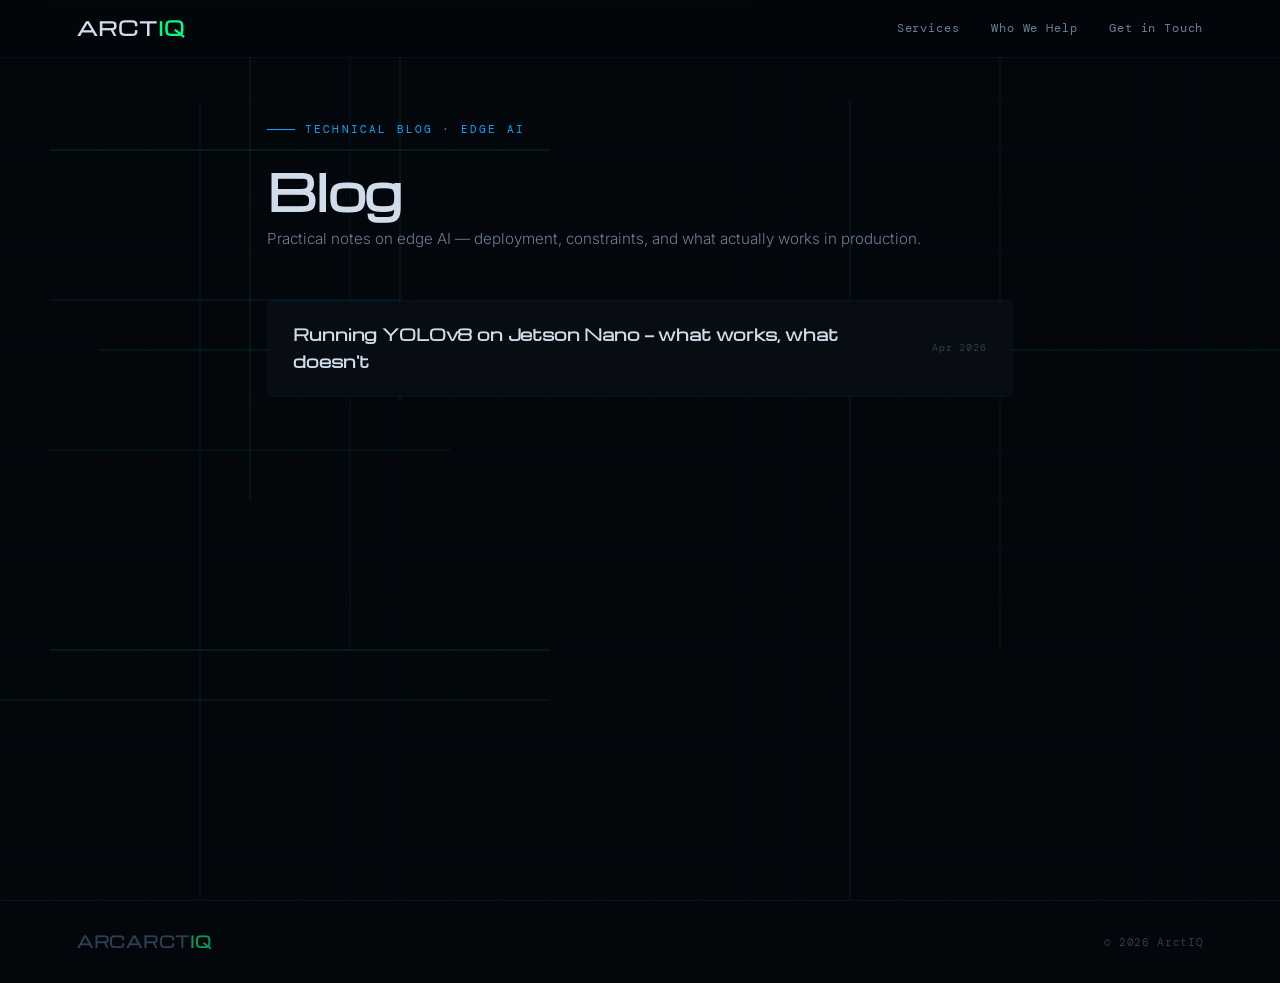
==== blog.html @ a78ae53e "Add files via upload" ====
<!DOCTYPE html>
<html lang="en">
<head>
<meta charset="UTF-8">
<meta name="viewport" content="width=device-width, initial-scale=1.0">

<title>ArctIQ — Blog</title>

<link rel="preconnect" href="https://fonts.googleapis.com">
<link href="https://fonts.googleapis.com/css2?family=Michroma&family=Inter:wght@400;500;600&family=DM+Mono:wght@300;400;500&display=swap" rel="stylesheet">
<link rel="stylesheet" href="style.css">
</head>

<body>

<canvas id="circuit"></canvas>

<nav>
  <a class="logo" href="index.html">ARCT<em>IQ</em></a>
  <div class="nav-right">
    <a href="index.html#services">Services</a>
    <a href="index.html#who">Who We Help</a>
    <a href="index.html#contact">Get in Touch</a>
  </div>
</nav>

<div class="blog-page">
  <div class="eyebrow">Technical Blog · Edge AI</div>
  <h1>Blog</h1>

  <p class="blog-intro">
    Practical notes on edge AI — deployment, constraints, and what actually works in production.
  </p>

  <ul class="blog-list">
    <li>
      <a href="#">
        <span class="blog-title">Running YOLOv8 on Jetson Nano — what works, what doesn't</span>
        <span class="blog-meta">Apr 2026</span>
      </a>
    </li>
  </ul>
</div>

<footer>
  <div class="footer-logo">ARCARCT<em>IQ</em></div>
  <div class="footer-copy">© 2026 ArctIQ</div>
</footer>
<script>
document.querySelectorAll('a[href^="#"]').forEach(anchor => {
  anchor.addEventListener("click", function(e) {
    const targetId = this.getAttribute("href");

    if (targetId === "#" || targetId.length < 2) return;

    const target = document.querySelector(targetId);
    if (!target) return;

    e.preventDefault();

    const navHeight = document.querySelector("nav").offsetHeight;

    const targetPosition =
      target.getBoundingClientRect().top + window.scrollY - navHeight - 10;

    window.scrollTo({
      top: targetPosition,
      behavior: "smooth"
    });
  });
});
</script>
<script src="script.js"></script>
</body>
</html>
---- style.css ----
*, *::before, *::after { box-sizing: border-box; margin: 0; padding: 0; }

:root {
  --bg:      #03060a;
  --bg2:     #080d14;
  --surface: #0c1420;
  --surface2:#101b2a;
  --border:  rgba(0,180,255,0.08);
  --border2: rgba(0,180,255,0.16);
  --green:   #00ff88;
  --green2:  #00cc6a;
  --blue:    #00aaff;
  --blue2:   #0077cc;
  --text:    #d0dcea;
  --text2:   #6a7f96;
  --text3:   #2d3f52;
  --mono: 'DM Mono', monospace;
  --sans: 'Inter', sans-serif;
  --display: 'Michroma', sans-serif;
}
}

html { scroll-behavior: smooth; }

body {
  background: var(--bg);
  color: var(--text);
  font-family: var(--sans);
  font-size: 16px;
  line-height: 1.7;
  overflow-x: hidden;
}

#circuit {
  position: fixed;
  inset: 0;
  z-index: 0;
  pointer-events: none;
  filter: brightness(1.2);
}

body::before {
  background: radial-gradient(
    ellipse at 30% 40%,
    rgba(0,20,40,0.35) 0%,
    rgba(3,6,10,0.7) 70%
  );
}

/* Everything above overlay */
nav, .page, .band, .contact-wrap, footer, .blog-page { position: relative; z-index: 2; }

/* ── NAV ── */
nav {
  position: fixed;
  top: 0; left: 0; right: 0;
  z-index: 100;
  display: flex;
  align-items: center;
  justify-content: space-between;
  padding: 0 6%;
  height: 58px;
  background: rgba(3,6,10,0.88);
  backdrop-filter: blur(20px);
  -webkit-backdrop-filter: blur(20px);
  border-bottom: 1px solid var(--border);
}

.logo {
  font-family: var(--display);
  font-weight: 800;
  font-size: 1.2rem;
  letter-spacing: 0.05em;
  color: var(--text);
  text-decoration: none;
}
.logo em { color: var(--green); font-style: normal; }

.nav-right {
  display: flex;
  align-items: center;
  gap: 2rem;
}

.nav-right a {
  font-family: var(--mono);
  font-size: 0.73rem;
  letter-spacing: 0.07em;
  color: var(--text2);
  text-decoration: none;
  transition: color 0.2s;
}
.nav-right a:hover { color: var(--green); }

.nav-cta {
  padding: 6px 16px;
  border: 1px solid var(--green);
  color: var(--green) !important;
  border-radius: 3px;
  transition: all 0.2s !important;
}
.nav-cta:hover { background: var(--green); color: #000 !important; }

/* ── PAGE WRAPPER ── */
.page {
  max-width: 1200px;
  margin: 0 auto;
  padding: 0 6%;
}

/* ── HERO ── */
.hero {
  min-height: 100vh;
  display: flex;
  flex-direction: column;
  justify-content: center;
  padding-top: 100px;
  padding-bottom: 80px;
}

.eyebrow {
  font-family: var(--mono);
  font-size: 0.68rem;
  letter-spacing: 0.2em;
  text-transform: uppercase;
  color: var(--blue);
  margin-bottom: 1.8rem;
  display: flex;
  align-items: center;
  gap: 10px;
}
.eyebrow::before {
  content: '';
  width: 28px; height: 1px;
  background: var(--blue);
  display: block; flex-shrink: 0;
}

h1 {
  font-family: var(--display);
  font-size: clamp(2.8rem, 6.5vw, 5.6rem);
  font-weight: 800;
  line-height: 1.02;
  letter-spacing: -0.03em;
  margin-bottom: 2rem;
}

.line-dim    { color: var(--text3); }
.line-green  { color: var(--green); }
.line-blue   { color: var(--blue); }

.hero-body {
  font-size: 1.02rem;
  color: var(--text2);
  max-width: 500px;
  line-height: 1.85;
  font-weight: 300;
  margin-bottom: 2.8rem;
}
.hero-body strong { color: var(--text); font-weight: 400; }

.btn-row {
  display: flex;
  gap: 1rem;
  flex-wrap: wrap;
  align-items: center;
  margin-bottom: 3.5rem;
}

.btn-fill {
  font-family: var(--mono);
  font-size: 0.76rem;
  letter-spacing: 0.06em;
  padding: 12px 26px;
  background: var(--green);
  color: #000;
  border: none;
  border-radius: 3px;
  text-decoration: none;
  font-weight: 500;
  transition: all 0.2s;
  cursor: pointer;
  display: inline-block;
}
.btn-fill:hover { background: var(--green2); transform: translateY(-1px); }

.btn-ghost {
  font-family: var(--mono);
  font-size: 0.76rem;
  letter-spacing: 0.06em;
  padding: 12px 26px;
  background: transparent;
  color: var(--text2);
  border: 1px solid var(--border2);
  border-radius: 3px;
  text-decoration: none;
  transition: all 0.2s;
  display: inline-block;
}
.btn-ghost:hover { color: var(--blue); border-color: var(--blue); }

/* Tags */
.hero-tags { display: flex; gap: 0.5rem; flex-wrap: wrap; }

.tag {
  font-family: var(--mono);
  font-size: 0.66rem;
  letter-spacing: 0.08em;
  color: var(--text3);
  border: 1px solid rgba(0,180,255,0.1);
  border-radius: 2px;
  padding: 4px 10px;
}

/* ── BAND ── */
.band {
  background: rgba(8,13,20,0.9);
  border-top: 1px solid var(--border);
  border-bottom: 1px solid var(--border);
  padding: 60px 6%;
  backdrop-filter: blur(8px);
}

.band-inner {
  max-width: 900px;
  margin: 0 auto;
  display: grid;
  grid-template-columns: repeat(3, 1fr);
}

.band-item {
  padding: 0 2.2rem 0 0;
  border-right: 1px solid var(--border);
  margin-right: 2.2rem;
}
.band-item:last-child { border-right: none; margin-right: 0; padding-right: 0; }

.band-num {
  font-family: var(--display);
  font-size: 2.5rem;
  font-weight: 800;
  line-height: 1;
  margin-bottom: 0.5rem;
  letter-spacing: -0.03em;
}
.band-num.g { color: var(--green); }
.band-num.b { color: var(--blue); }

.band-label {
  font-size: 0.86rem;
  color: var(--text2);
  font-weight: 300;
  line-height: 1.6;
}

/* ── SECTIONS ── */
.section {
  padding: 96px 0;
}

.section-tag {
  font-family: var(--mono);
  font-size: 0.68rem;
  letter-spacing: 0.18em;
  text-transform: uppercase;
  color: var(--blue);
  margin-bottom: 1rem;
  display: flex;
  align-items: center;
  gap: 10px;
}
.section-tag::before {
  content: '';
  width: 20px; height: 1px;
  background: var(--blue);
  display: block;
}

h2 {
  font-family: var(--display);
  font-size: clamp(1.7rem, 3.2vw, 2.7rem);
  font-weight: 700;
  letter-spacing: -0.025em;
  line-height: 1.1;
  margin-bottom: 0.9rem;
}

.section-sub {
  font-size: 0.97rem;
  color: var(--text2);
  font-weight: 300;
  max-width: 460px;
  line-height: 1.8;
  margin-bottom: 3rem;
}

/* ── CARD GRID ── */
.card-grid {
  display: grid;
  grid-template-columns: 1fr 1fr;
  gap: 1px;
  background: var(--border);
  border: 1px solid var(--border);
  border-radius: 6px;
  overflow: hidden;
}

.card {
  background: var(--bg2);
  padding: 1.7rem;
  transition: background 0.2s;
  position: relative;
  overflow: hidden;
}
.card::after {
  content: '';
  position: absolute;
  inset: 0;
  border-left: 2px solid var(--green);
  opacity: 0;
  transition: opacity 0.2s;
  pointer-events: none;
}
.card:hover { background: var(--surface); }
.card:hover::after { opacity: 1; }

.card-icon {
  font-family: var(--mono);
  font-size: 0.63rem;
  letter-spacing: 0.12em;
  color: var(--green);
  text-transform: uppercase;
  margin-bottom: 0.9rem;
  opacity: 0.75;
}

.card h3 {
  font-family: var(--display);
  font-size: 1.02rem;
  font-weight: 700;
  letter-spacing: -0.01em;
  margin-bottom: 0.55rem;
  color: var(--text);
}

.card p {
  font-size: 0.88rem;
  color: var(--text2);
  line-height: 1.75;
  font-weight: 300;
}

/* ── WHO GRID ── */
.who-grid {
  display: grid;
  grid-template-columns: 1fr 1fr;
  gap: 1rem;
}

.who-card {
  background: var(--surface);
  border: 1px solid var(--border);
  border-radius: 5px;
  padding: 1.5rem;
  position: relative;
  overflow: hidden;
  transition: border-color 0.25s;
}
.who-card:hover { border-color: rgba(0,180,255,0.25); }

.who-card::before {
  content: '';
  position: absolute;
  top: 0; left: 0;
  width: 2px; height: 100%;
  background: linear-gradient(to bottom, var(--blue), var(--green));
  opacity: 0;
  transition: opacity 0.25s;
}
.who-card:hover::before { opacity: 1; }

.who-label {
  font-family: var(--mono);
  font-size: 0.65rem;
  letter-spacing: 0.14em;
  text-transform: uppercase;
  color: var(--blue);
  margin-bottom: 0.5rem;
}

.who-card h3 {
  font-family: var(--display);
  font-size: 0.98rem;
  font-weight: 700;
  margin-bottom: 0.45rem;
  color: var(--text);
}

.who-card p {
  font-size: 0.86rem;
  color: var(--text2);
  line-height: 1.7;
  font-weight: 300;
}

/* ── PROCESS ── */
.process-list {
  border: 1px solid var(--border);
  border-radius: 6px;
  overflow: hidden;
}

.process-item {
  display: grid;
  grid-template-columns: 52px 1fr;
  border-bottom: 1px solid var(--border);
  background: var(--bg2);
  transition: background 0.2s;
}
.process-item:last-child { border-bottom: none; }
.process-item:hover { background: var(--surface); }

.process-num {
  display: flex;
  align-items: flex-start;
  justify-content: center;
  padding: 1.5rem 0;
  font-family: var(--mono);
  font-size: 0.68rem;
  color: var(--text3);
  border-right: 1px solid var(--border);
  letter-spacing: 0.05em;
}

.process-body { padding: 1.5rem 1.7rem; }

.process-body h3 {
  font-family: var(--display);
  font-size: 0.98rem;
  font-weight: 700;
  margin-bottom: 0.35rem;
  color: var(--text);
}

.process-body p {
  font-size: 0.86rem;
  color: var(--text2);
  font-weight: 300;
  line-height: 1.7;
}

/* ── CONTACT BAND ── */
.contact-wrap {
  background: rgba(8,13,20,0.92);
  border-top: 1px solid var(--border);
  border-bottom: 1px solid var(--border);
  padding: 96px 6%;
  backdrop-filter: blur(10px);
}

.contact-inner {
  max-width: 900px;
  margin: 0 auto;
  display: grid;
  grid-template-columns: 1fr 1fr;
  gap: 5rem;
  align-items: start;
}

.contact-left p {
  font-size: 0.93rem;
  color: var(--text2);
  font-weight: 300;
  line-height: 1.8;
  margin-bottom: 2rem;
  margin-top: 0.8rem;
}

.contact-detail { display: flex; flex-direction: column; gap: 0.75rem; }

.contact-row {
  display: flex;
  align-items: center;
  gap: 0.8rem;
  font-size: 0.86rem;
}

.contact-row-label {
  font-family: var(--mono);
  font-size: 0.63rem;
  letter-spacing: 0.1em;
  text-transform: uppercase;
  color: var(--text3);
  min-width: 60px;
}

.contact-row-val { color: var(--text2); }
.contact-row-val a { color: var(--green); text-decoration: none; }
.contact-row-val a:hover { text-decoration: underline; }

/* Form */
.form { display: flex; flex-direction: column; gap: 0.9rem; }
.form-field { display: flex; flex-direction: column; gap: 5px; }

.form-field label {
  font-family: var(--mono);
  font-size: 0.65rem;
  letter-spacing: 0.1em;
  text-transform: uppercase;
  color: var(--text3);
}

.form-field input,
.form-field textarea,
.form-field select {
  background: rgba(3,6,10,0.8);
  border: 1px solid var(--border2);
  border-radius: 3px;
  padding: 9px 13px;
  color: var(--text);
  font-family: var(--sans);
  font-size: 0.88rem;
  font-weight: 300;
  outline: none;
  transition: border-color 0.2s;
}

.form-field input:focus,
.form-field textarea:focus,
.form-field select:focus { border-color: var(--green); }

.form-field textarea { resize: vertical; min-height: 100px; }
.form-field select { cursor: pointer; }
.form-field select option { background: var(--surface2); }

/* ── FOOTER ── */
footer {
  padding: 28px 6%;
  display: flex;
  align-items: center;
  justify-content: space-between;
  border-top: 1px solid var(--border);
}

.footer-logo {
  font-family: var(--display);
  font-weight: 800;
  font-size: 0.95rem;
  letter-spacing: 0.05em;
  color: var(--text3);
}
.footer-logo em { color: var(--green); font-style: normal; opacity: 0.6; }

.footer-copy {
  font-family: var(--mono);
  font-size: 0.68rem;
  color: var(--text3);
  letter-spacing: 0.06em;
}

/* ── BLOG PAGE ── */
.blog-page {
  max-width: 900px;
  margin: 0 auto;
  padding: 0 6%;
  padding-top: 120px;
  padding-bottom: 80px;
  min-height: 100vh;
}

.blog-page h1 {
  font-family: var(--display);
  font-size: clamp(2rem, 4vw, 3rem);
  font-weight: 800;
  letter-spacing: -0.03em;
  margin-bottom: 0.6rem;
}

.blog-intro {
  font-size: 0.95rem;
  color: var(--text2);
  font-weight: 300;
  margin-bottom: 3rem;
}

.blog-list { list-style: none; border: 1px solid var(--border); border-radius: 6px; overflow: hidden; }

.blog-list li {
  border-bottom: 1px solid var(--border);
  background: var(--bg2);
  transition: background 0.2s;
}
.blog-list li:last-child { border-bottom: none; }
.blog-list li:hover { background: var(--surface); }

.blog-list a {
  display: flex;
  align-items: center;
  justify-content: space-between;
  padding: 1.3rem 1.6rem;
  text-decoration: none;
  color: var(--text);
}

.blog-list a:hover .blog-title { color: var(--green); }

.blog-title {
  font-family: var(--display);
  font-size: 0.98rem;
  font-weight: 600;
  letter-spacing: -0.01em;
  transition: color 0.2s;
}

.blog-meta {
  font-family: var(--mono);
  font-size: 0.65rem;
  color: var(--text3);
  letter-spacing: 0.08em;
  white-space: nowrap;
  margin-left: 1rem;
}

.blog-arrow {
  font-size: 0.8rem;
  color: var(--text3);
  transition: color 0.2s, transform 0.2s;
  margin-left: 1rem;
}
.blog-list li:hover .blog-arrow { color: var(--green); transform: translateX(3px); }

/* ── ANIMATIONS ── */
@keyframes fadeUp {
  from { opacity: 0; transform: translateY(20px); }
  to   { opacity: 1; transform: translateY(0); }
}

.hero > * {
  opacity: 0;
  animation: fadeUp 0.65s ease forwards;
}
.hero > *:nth-child(1) { animation-delay: 0.12s; }
.hero > *:nth-child(2) { animation-delay: 0.24s; }
.hero > *:nth-child(3) { animation-delay: 0.36s; }
.hero > *:nth-child(4) { animation-delay: 0.48s; }
.hero > *:nth-child(5) { animation-delay: 0.58s; }

/* ── RESPONSIVE ── */
@media (max-width: 700px) {
  .band-inner { grid-template-columns: 1fr; gap: 2rem; }
  .band-item { border-right: none; border-bottom: 1px solid var(--border); padding: 0 0 1.5rem; margin: 0; }
  .band-item:last-child { border-bottom: none; padding: 0; }
  .card-grid, .who-grid { grid-template-columns: 1fr; }
  .contact-inner { grid-template-columns: 1fr; gap: 2.5rem; }
  .nav-right .nav-cta { display: none; }
  footer { flex-direction: column; gap: 0.5rem; text-align: center; }
}
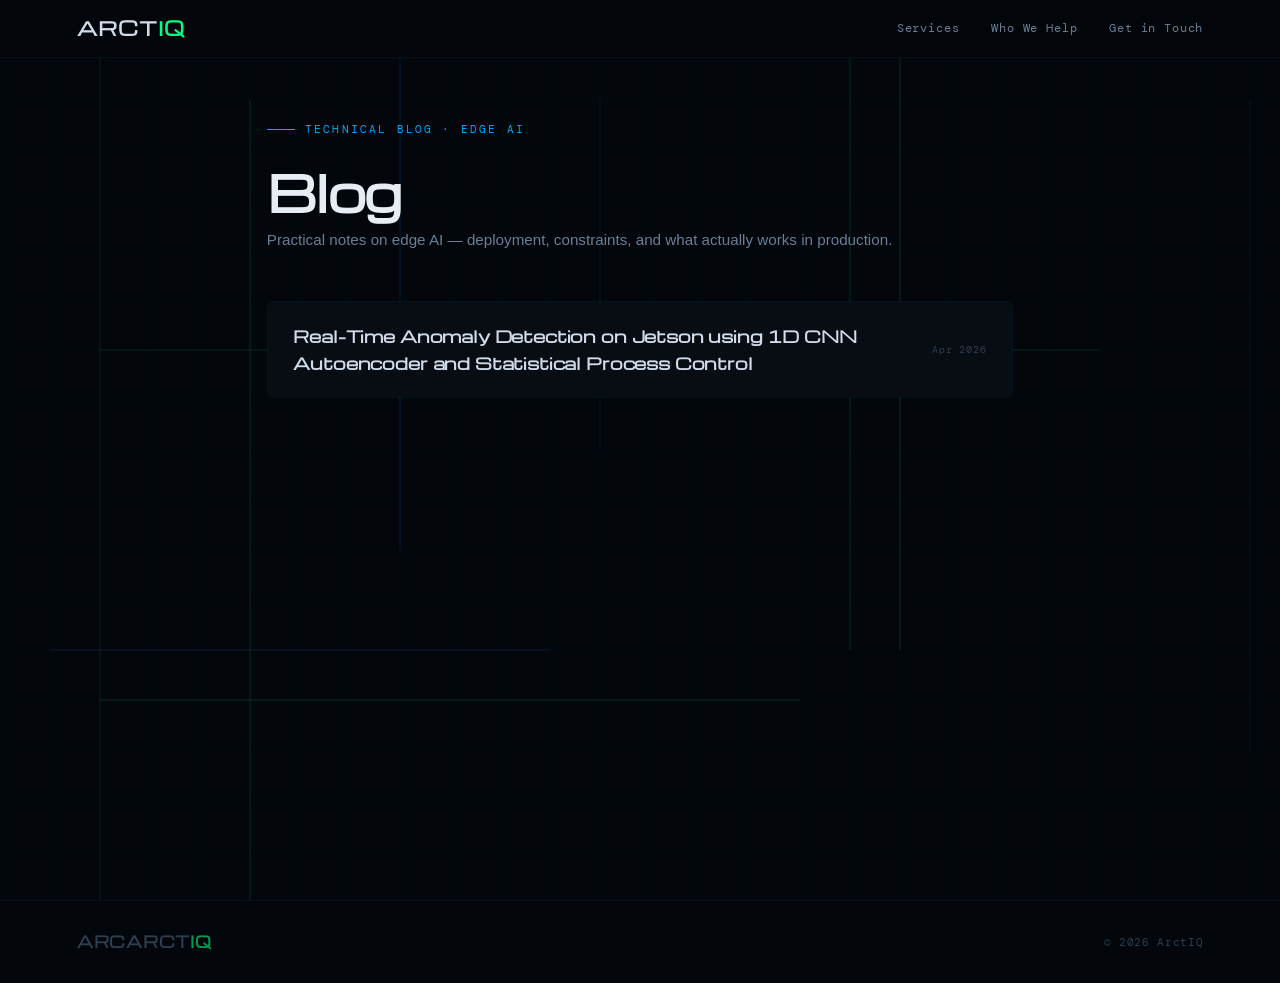
==== commit ed56670b: "added first blog post" ====
--- a/blog.html
+++ b/blog.html
@@ -34,8 +34,10 @@
 
   <ul class="blog-list">
     <li>
-      <a href="#">
-        <span class="blog-title">Running YOLOv8 on Jetson Nano — what works, what doesn't</span>
+      <a href="post-1.html">
+        <span class="blog-title">
+          Real-Time Anomaly Detection on Jetson using 1D CNN Autoencoder and Statistical Process Control
+        </span>
         <span class="blog-meta">Apr 2026</span>
       </a>
     </li>
--- a/style.css
+++ b/style.css
@@ -18,7 +18,6 @@
   --sans: 'Inter', sans-serif;
   --display: 'Michroma', sans-serif;
 }
-}
 
 html { scroll-behavior: smooth; }
 
@@ -30,6 +29,32 @@
   line-height: 1.7;
   overflow-x: hidden;
 }
+body {
+  font-family: 'DM Sans', sans-serif;
+  line-height: 1.7;
+  color: rgba(255,255,255,0.8);
+}
+h1, h2, h3 {
+  font-family: 'Michroma', sans-serif;
+  letter-spacing: 0.02em;
+  color: #e6edf3;
+}
+.blog-page h1 {
+  font-size: clamp(42px, 6vw, 72px);
+  line-height: 1.05;
+  max-width: 800px;
+  margin-bottom: 1.5rem;
+}
+.blog-page {
+  max-width: 780px;
+  margin: 0 auto;
+  padding: 120px 20px;
+}
+.blog-page h2 {
+  margin-top: 3.5rem;
+  margin-bottom: 1rem;
+  font-size: 28px;
+}
 
 #circuit {
   position: fixed;
@@ -45,6 +70,22 @@
     rgba(0,20,40,0.35) 0%,
     rgba(3,6,10,0.7) 70%
   );
+}
+pre {
+  background: rgba(255,255,255,0.04);
+  border: 1px solid rgba(255,255,255,0.08);
+  padding: 14px 16px;
+  border-radius: 8px;
+  font-family: 'DM Sans', monospace;
+  font-size: 14px;
+  overflow-x: auto;
+}
+.blog-page img {
+  width: 100%;
+  max-width: 700px;
+  display: block;
+  margin: 24px 0;
+  border-radius: 10px;
 }
 
 /* Everything above overlay */
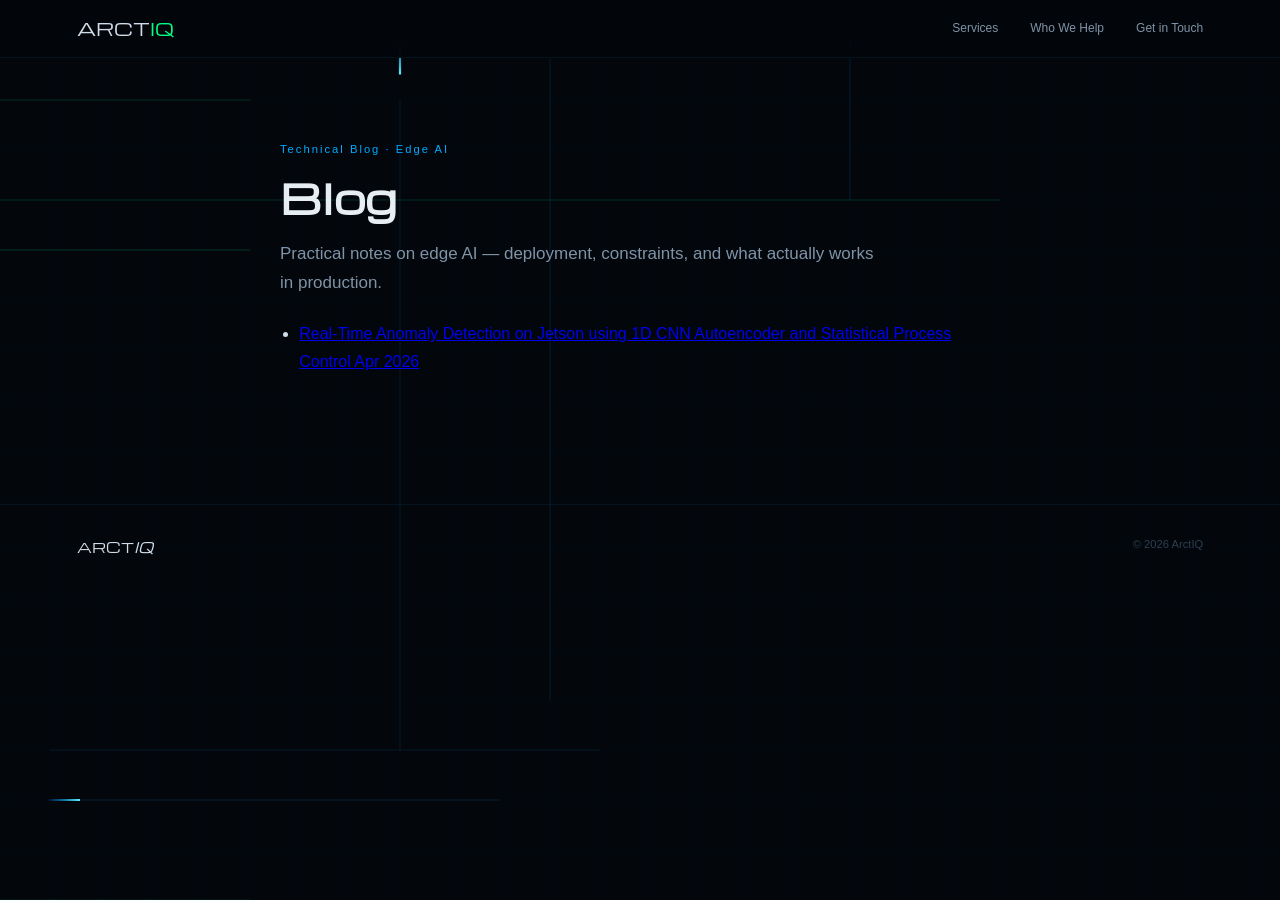
==== commit 0ec1ad7e: "updated blogpost" ====
--- a/blog.html
+++ b/blog.html
@@ -45,7 +45,7 @@
 </div>
 
 <footer>
-  <div class="footer-logo">ARCARCT<em>IQ</em></div>
+  <div class="footer-logo">ARCT<em>IQ</em></div>
   <div class="footer-copy">© 2026 ArctIQ</div>
 </footer>
 <script>
--- a/style.css
+++ b/style.css
@@ -1,698 +1,209 @@
-*, *::before, *::after { box-sizing: border-box; margin: 0; padding: 0; }
-
+/* ───────── RESET ───────── */
+*, *::before, *::after {
+box-sizing: border-box;
+margin: 0;
+padding: 0;
+}
+
+/* ───────── VARIABLES ───────── */
 :root {
-  --bg:      #03060a;
-  --bg2:     #080d14;
-  --surface: #0c1420;
-  --surface2:#101b2a;
-  --border:  rgba(0,180,255,0.08);
-  --border2: rgba(0,180,255,0.16);
-  --green:   #00ff88;
-  --green2:  #00cc6a;
-  --blue:    #00aaff;
-  --blue2:   #0077cc;
-  --text:    #d0dcea;
-  --text2:   #6a7f96;
-  --text3:   #2d3f52;
-  --mono: 'DM Mono', monospace;
-  --sans: 'Inter', sans-serif;
-  --display: 'Michroma', sans-serif;
-}
-
+--bg:      #03060a;
+--bg2:     #080d14;
+--surface: #0c1420;
+--border:  rgba(0,180,255,0.08);
+
+--green:   #00ff88;
+--blue:    #00aaff;
+
+--text:    #d0dcea;
+--text2:   #7f93a8;
+--text3:   #2d3f52;
+
+--display: 'Michroma', sans-serif;
+--sans: 'DM Sans', sans-serif;
+--mono: monospace;
+}
+
+/* ───────── BASE ───────── */
 html { scroll-behavior: smooth; }
 
 body {
-  background: var(--bg);
-  color: var(--text);
-  font-family: var(--sans);
-  font-size: 16px;
-  line-height: 1.7;
-  overflow-x: hidden;
-}
-body {
-  font-family: 'DM Sans', sans-serif;
-  line-height: 1.7;
-  color: rgba(255,255,255,0.8);
-}
+background: var(--bg);
+color: var(--text);
+font-family: var(--sans);
+font-size: 16px;
+line-height: 1.7;
+}
+
+/* ───────── TYPOGRAPHY ───────── */
 h1, h2, h3 {
-  font-family: 'Michroma', sans-serif;
-  letter-spacing: 0.02em;
-  color: #e6edf3;
-}
+font-family: var(--display);
+letter-spacing: 0.02em;
+color: #e6edf3;
+}
+
+p {
+color: rgba(255,255,255,0.8);
+}
+
+/* ───────── CANVAS ───────── */
+#circuit {
+position: fixed;
+inset: 0;
+z-index: 0;
+pointer-events: none;
+filter: brightness(1.2);
+}
+
+/* ───────── LAYOUT FIX (IMPORTANT) ───────── */
+nav, .blog-page, footer {
+position: relative;
+z-index: 2;
+}
+
+/* ───────── NAV ───────── */
+nav {
+position: fixed;
+top: 0; left: 0; right: 0;
+height: 58px;
+padding: 0 6%;
+display: flex;
+align-items: center;
+justify-content: space-between;
+
+background: rgba(3,6,10,0.9);
+backdrop-filter: blur(16px);
+border-bottom: 1px solid var(--border);
+}
+
+.logo {
+font-family: var(--display);
+font-size: 1.1rem;
+color: var(--text);
+text-decoration: none;
+}
+
+.logo em { color: var(--green); font-style: normal; }
+
+.nav-right {
+display: flex;
+gap: 2rem;
+}
+
+.nav-right a {
+font-size: 0.75rem;
+color: var(--text2);
+text-decoration: none;
+}
+
+.nav-right a:hover { color: var(--green); }
+
+/* ───────── BLOG PAGE ───────── */
+.blog-page {
+max-width: 760px;
+margin: 0 auto;
+padding: 140px 20px 100px;
+}
+
+/* ───────── HERO TITLE ───────── */
 .blog-page h1 {
-  font-size: clamp(42px, 6vw, 72px);
-  line-height: 1.05;
-  max-width: 800px;
-  margin-bottom: 1.5rem;
-}
+  font-size: clamp(28px, 3.5vw, 40px);
+  line-height: 1.15;
+  margin-bottom: 1.2rem;
+  max-width: 720px;
+}
+
+/* ───────── INTRO ───────── */
+.blog-intro {
+font-size: 17px;
+max-width: 600px;
+margin-bottom: 3rem;
+color: var(--text2);
+}
+
+/* ───────── SECTION SPACING ───────── */
+.blog-page h2 {
+font-size: 28px;
+margin-top: 4rem;
+margin-bottom: 1.2rem;
+
+border-top: 1px solid rgba(255,255,255,0.06);
+padding-top: 2.5rem;
+}
+
+.blog-page p {
+margin-bottom: 1.4rem;
+}
+
+/* ───────── LISTS ───────── */
+.blog-page ul {
+margin: 1.2rem 0 1.8rem;
+padding-left: 1.2rem;
+}
+
+.blog-page li {
+margin-bottom: 0.5rem;
+}
+
+/* ───────── CODE BLOCK ───────── */
+pre {
+margin: 1.6rem 0 2rem;
+padding: 14px 16px;
+
+background: rgba(255,255,255,0.04);
+border: 1px solid rgba(255,255,255,0.08);
+border-radius: 8px;
+
+font-size: 14px;
+overflow-x: auto;
+}
+
+/* ───────── IMAGE ───────── */
+.blog-page img {
+width: 100%;
+max-width: 680px;
+display: block;
+margin: 2rem auto;
+border-radius: 10px;
+}
+
+/* ───────── EYEBROW ───────── */
+.eyebrow {
+font-size: 0.7rem;
+letter-spacing: 0.18em;
+color: var(--blue);
+margin-bottom: 1rem;
+}
+
+/* ───────── FOOTER ───────── */
+footer {
+padding: 30px 6%;
+border-top: 1px solid var(--border);
+display: flex;
+justify-content: space-between;
+}
+
+.footer-logo {
+font-family: var(--display);
+font-size: 0.9rem;
+}
+
+.footer-copy {
+font-size: 0.7rem;
+color: var(--text3);
+}
+
+/* ───────── RESPONSIVE ───────── */
+@media (max-width: 700px) {
 .blog-page {
-  max-width: 780px;
-  margin: 0 auto;
-  padding: 120px 20px;
-}
+padding: 120px 16px 80px;
+}
+
+.blog-page h1 {
+font-size: 36px;
+}
+
 .blog-page h2 {
-  margin-top: 3.5rem;
-  margin-bottom: 1rem;
-  font-size: 28px;
-}
-
-#circuit {
-  position: fixed;
-  inset: 0;
-  z-index: 0;
-  pointer-events: none;
-  filter: brightness(1.2);
-}
-
-body::before {
-  background: radial-gradient(
-    ellipse at 30% 40%,
-    rgba(0,20,40,0.35) 0%,
-    rgba(3,6,10,0.7) 70%
-  );
-}
-pre {
-  background: rgba(255,255,255,0.04);
-  border: 1px solid rgba(255,255,255,0.08);
-  padding: 14px 16px;
-  border-radius: 8px;
-  font-family: 'DM Sans', monospace;
-  font-size: 14px;
-  overflow-x: auto;
-}
-.blog-page img {
-  width: 100%;
-  max-width: 700px;
-  display: block;
-  margin: 24px 0;
-  border-radius: 10px;
-}
-
-/* Everything above overlay */
-nav, .page, .band, .contact-wrap, footer, .blog-page { position: relative; z-index: 2; }
-
-/* ── NAV ── */
-nav {
-  position: fixed;
-  top: 0; left: 0; right: 0;
-  z-index: 100;
-  display: flex;
-  align-items: center;
-  justify-content: space-between;
-  padding: 0 6%;
-  height: 58px;
-  background: rgba(3,6,10,0.88);
-  backdrop-filter: blur(20px);
-  -webkit-backdrop-filter: blur(20px);
-  border-bottom: 1px solid var(--border);
-}
-
-.logo {
-  font-family: var(--display);
-  font-weight: 800;
-  font-size: 1.2rem;
-  letter-spacing: 0.05em;
-  color: var(--text);
-  text-decoration: none;
-}
-.logo em { color: var(--green); font-style: normal; }
-
-.nav-right {
-  display: flex;
-  align-items: center;
-  gap: 2rem;
-}
-
-.nav-right a {
-  font-family: var(--mono);
-  font-size: 0.73rem;
-  letter-spacing: 0.07em;
-  color: var(--text2);
-  text-decoration: none;
-  transition: color 0.2s;
-}
-.nav-right a:hover { color: var(--green); }
-
-.nav-cta {
-  padding: 6px 16px;
-  border: 1px solid var(--green);
-  color: var(--green) !important;
-  border-radius: 3px;
-  transition: all 0.2s !important;
-}
-.nav-cta:hover { background: var(--green); color: #000 !important; }
-
-/* ── PAGE WRAPPER ── */
-.page {
-  max-width: 1200px;
-  margin: 0 auto;
-  padding: 0 6%;
-}
-
-/* ── HERO ── */
-.hero {
-  min-height: 100vh;
-  display: flex;
-  flex-direction: column;
-  justify-content: center;
-  padding-top: 100px;
-  padding-bottom: 80px;
-}
-
-.eyebrow {
-  font-family: var(--mono);
-  font-size: 0.68rem;
-  letter-spacing: 0.2em;
-  text-transform: uppercase;
-  color: var(--blue);
-  margin-bottom: 1.8rem;
-  display: flex;
-  align-items: center;
-  gap: 10px;
-}
-.eyebrow::before {
-  content: '';
-  width: 28px; height: 1px;
-  background: var(--blue);
-  display: block; flex-shrink: 0;
-}
-
-h1 {
-  font-family: var(--display);
-  font-size: clamp(2.8rem, 6.5vw, 5.6rem);
-  font-weight: 800;
-  line-height: 1.02;
-  letter-spacing: -0.03em;
-  margin-bottom: 2rem;
-}
-
-.line-dim    { color: var(--text3); }
-.line-green  { color: var(--green); }
-.line-blue   { color: var(--blue); }
-
-.hero-body {
-  font-size: 1.02rem;
-  color: var(--text2);
-  max-width: 500px;
-  line-height: 1.85;
-  font-weight: 300;
-  margin-bottom: 2.8rem;
-}
-.hero-body strong { color: var(--text); font-weight: 400; }
-
-.btn-row {
-  display: flex;
-  gap: 1rem;
-  flex-wrap: wrap;
-  align-items: center;
-  margin-bottom: 3.5rem;
-}
-
-.btn-fill {
-  font-family: var(--mono);
-  font-size: 0.76rem;
-  letter-spacing: 0.06em;
-  padding: 12px 26px;
-  background: var(--green);
-  color: #000;
-  border: none;
-  border-radius: 3px;
-  text-decoration: none;
-  font-weight: 500;
-  transition: all 0.2s;
-  cursor: pointer;
-  display: inline-block;
-}
-.btn-fill:hover { background: var(--green2); transform: translateY(-1px); }
-
-.btn-ghost {
-  font-family: var(--mono);
-  font-size: 0.76rem;
-  letter-spacing: 0.06em;
-  padding: 12px 26px;
-  background: transparent;
-  color: var(--text2);
-  border: 1px solid var(--border2);
-  border-radius: 3px;
-  text-decoration: none;
-  transition: all 0.2s;
-  display: inline-block;
-}
-.btn-ghost:hover { color: var(--blue); border-color: var(--blue); }
-
-/* Tags */
-.hero-tags { display: flex; gap: 0.5rem; flex-wrap: wrap; }
-
-.tag {
-  font-family: var(--mono);
-  font-size: 0.66rem;
-  letter-spacing: 0.08em;
-  color: var(--text3);
-  border: 1px solid rgba(0,180,255,0.1);
-  border-radius: 2px;
-  padding: 4px 10px;
-}
-
-/* ── BAND ── */
-.band {
-  background: rgba(8,13,20,0.9);
-  border-top: 1px solid var(--border);
-  border-bottom: 1px solid var(--border);
-  padding: 60px 6%;
-  backdrop-filter: blur(8px);
-}
-
-.band-inner {
-  max-width: 900px;
-  margin: 0 auto;
-  display: grid;
-  grid-template-columns: repeat(3, 1fr);
-}
-
-.band-item {
-  padding: 0 2.2rem 0 0;
-  border-right: 1px solid var(--border);
-  margin-right: 2.2rem;
-}
-.band-item:last-child { border-right: none; margin-right: 0; padding-right: 0; }
-
-.band-num {
-  font-family: var(--display);
-  font-size: 2.5rem;
-  font-weight: 800;
-  line-height: 1;
-  margin-bottom: 0.5rem;
-  letter-spacing: -0.03em;
-}
-.band-num.g { color: var(--green); }
-.band-num.b { color: var(--blue); }
-
-.band-label {
-  font-size: 0.86rem;
-  color: var(--text2);
-  font-weight: 300;
-  line-height: 1.6;
-}
-
-/* ── SECTIONS ── */
-.section {
-  padding: 96px 0;
-}
-
-.section-tag {
-  font-family: var(--mono);
-  font-size: 0.68rem;
-  letter-spacing: 0.18em;
-  text-transform: uppercase;
-  color: var(--blue);
-  margin-bottom: 1rem;
-  display: flex;
-  align-items: center;
-  gap: 10px;
-}
-.section-tag::before {
-  content: '';
-  width: 20px; height: 1px;
-  background: var(--blue);
-  display: block;
-}
-
-h2 {
-  font-family: var(--display);
-  font-size: clamp(1.7rem, 3.2vw, 2.7rem);
-  font-weight: 700;
-  letter-spacing: -0.025em;
-  line-height: 1.1;
-  margin-bottom: 0.9rem;
-}
-
-.section-sub {
-  font-size: 0.97rem;
-  color: var(--text2);
-  font-weight: 300;
-  max-width: 460px;
-  line-height: 1.8;
-  margin-bottom: 3rem;
-}
-
-/* ── CARD GRID ── */
-.card-grid {
-  display: grid;
-  grid-template-columns: 1fr 1fr;
-  gap: 1px;
-  background: var(--border);
-  border: 1px solid var(--border);
-  border-radius: 6px;
-  overflow: hidden;
-}
-
-.card {
-  background: var(--bg2);
-  padding: 1.7rem;
-  transition: background 0.2s;
-  position: relative;
-  overflow: hidden;
-}
-.card::after {
-  content: '';
-  position: absolute;
-  inset: 0;
-  border-left: 2px solid var(--green);
-  opacity: 0;
-  transition: opacity 0.2s;
-  pointer-events: none;
-}
-.card:hover { background: var(--surface); }
-.card:hover::after { opacity: 1; }
-
-.card-icon {
-  font-family: var(--mono);
-  font-size: 0.63rem;
-  letter-spacing: 0.12em;
-  color: var(--green);
-  text-transform: uppercase;
-  margin-bottom: 0.9rem;
-  opacity: 0.75;
-}
-
-.card h3 {
-  font-family: var(--display);
-  font-size: 1.02rem;
-  font-weight: 700;
-  letter-spacing: -0.01em;
-  margin-bottom: 0.55rem;
-  color: var(--text);
-}
-
-.card p {
-  font-size: 0.88rem;
-  color: var(--text2);
-  line-height: 1.75;
-  font-weight: 300;
-}
-
-/* ── WHO GRID ── */
-.who-grid {
-  display: grid;
-  grid-template-columns: 1fr 1fr;
-  gap: 1rem;
-}
-
-.who-card {
-  background: var(--surface);
-  border: 1px solid var(--border);
-  border-radius: 5px;
-  padding: 1.5rem;
-  position: relative;
-  overflow: hidden;
-  transition: border-color 0.25s;
-}
-.who-card:hover { border-color: rgba(0,180,255,0.25); }
-
-.who-card::before {
-  content: '';
-  position: absolute;
-  top: 0; left: 0;
-  width: 2px; height: 100%;
-  background: linear-gradient(to bottom, var(--blue), var(--green));
-  opacity: 0;
-  transition: opacity 0.25s;
-}
-.who-card:hover::before { opacity: 1; }
-
-.who-label {
-  font-family: var(--mono);
-  font-size: 0.65rem;
-  letter-spacing: 0.14em;
-  text-transform: uppercase;
-  color: var(--blue);
-  margin-bottom: 0.5rem;
-}
-
-.who-card h3 {
-  font-family: var(--display);
-  font-size: 0.98rem;
-  font-weight: 700;
-  margin-bottom: 0.45rem;
-  color: var(--text);
-}
-
-.who-card p {
-  font-size: 0.86rem;
-  color: var(--text2);
-  line-height: 1.7;
-  font-weight: 300;
-}
-
-/* ── PROCESS ── */
-.process-list {
-  border: 1px solid var(--border);
-  border-radius: 6px;
-  overflow: hidden;
-}
-
-.process-item {
-  display: grid;
-  grid-template-columns: 52px 1fr;
-  border-bottom: 1px solid var(--border);
-  background: var(--bg2);
-  transition: background 0.2s;
-}
-.process-item:last-child { border-bottom: none; }
-.process-item:hover { background: var(--surface); }
-
-.process-num {
-  display: flex;
-  align-items: flex-start;
-  justify-content: center;
-  padding: 1.5rem 0;
-  font-family: var(--mono);
-  font-size: 0.68rem;
-  color: var(--text3);
-  border-right: 1px solid var(--border);
-  letter-spacing: 0.05em;
-}
-
-.process-body { padding: 1.5rem 1.7rem; }
-
-.process-body h3 {
-  font-family: var(--display);
-  font-size: 0.98rem;
-  font-weight: 700;
-  margin-bottom: 0.35rem;
-  color: var(--text);
-}
-
-.process-body p {
-  font-size: 0.86rem;
-  color: var(--text2);
-  font-weight: 300;
-  line-height: 1.7;
-}
-
-/* ── CONTACT BAND ── */
-.contact-wrap {
-  background: rgba(8,13,20,0.92);
-  border-top: 1px solid var(--border);
-  border-bottom: 1px solid var(--border);
-  padding: 96px 6%;
-  backdrop-filter: blur(10px);
-}
-
-.contact-inner {
-  max-width: 900px;
-  margin: 0 auto;
-  display: grid;
-  grid-template-columns: 1fr 1fr;
-  gap: 5rem;
-  align-items: start;
-}
-
-.contact-left p {
-  font-size: 0.93rem;
-  color: var(--text2);
-  font-weight: 300;
-  line-height: 1.8;
-  margin-bottom: 2rem;
-  margin-top: 0.8rem;
-}
-
-.contact-detail { display: flex; flex-direction: column; gap: 0.75rem; }
-
-.contact-row {
-  display: flex;
-  align-items: center;
-  gap: 0.8rem;
-  font-size: 0.86rem;
-}
-
-.contact-row-label {
-  font-family: var(--mono);
-  font-size: 0.63rem;
-  letter-spacing: 0.1em;
-  text-transform: uppercase;
-  color: var(--text3);
-  min-width: 60px;
-}
-
-.contact-row-val { color: var(--text2); }
-.contact-row-val a { color: var(--green); text-decoration: none; }
-.contact-row-val a:hover { text-decoration: underline; }
-
-/* Form */
-.form { display: flex; flex-direction: column; gap: 0.9rem; }
-.form-field { display: flex; flex-direction: column; gap: 5px; }
-
-.form-field label {
-  font-family: var(--mono);
-  font-size: 0.65rem;
-  letter-spacing: 0.1em;
-  text-transform: uppercase;
-  color: var(--text3);
-}
-
-.form-field input,
-.form-field textarea,
-.form-field select {
-  background: rgba(3,6,10,0.8);
-  border: 1px solid var(--border2);
-  border-radius: 3px;
-  padding: 9px 13px;
-  color: var(--text);
-  font-family: var(--sans);
-  font-size: 0.88rem;
-  font-weight: 300;
-  outline: none;
-  transition: border-color 0.2s;
-}
-
-.form-field input:focus,
-.form-field textarea:focus,
-.form-field select:focus { border-color: var(--green); }
-
-.form-field textarea { resize: vertical; min-height: 100px; }
-.form-field select { cursor: pointer; }
-.form-field select option { background: var(--surface2); }
-
-/* ── FOOTER ── */
-footer {
-  padding: 28px 6%;
-  display: flex;
-  align-items: center;
-  justify-content: space-between;
-  border-top: 1px solid var(--border);
-}
-
-.footer-logo {
-  font-family: var(--display);
-  font-weight: 800;
-  font-size: 0.95rem;
-  letter-spacing: 0.05em;
-  color: var(--text3);
-}
-.footer-logo em { color: var(--green); font-style: normal; opacity: 0.6; }
-
-.footer-copy {
-  font-family: var(--mono);
-  font-size: 0.68rem;
-  color: var(--text3);
-  letter-spacing: 0.06em;
-}
-
-/* ── BLOG PAGE ── */
-.blog-page {
-  max-width: 900px;
-  margin: 0 auto;
-  padding: 0 6%;
-  padding-top: 120px;
-  padding-bottom: 80px;
-  min-height: 100vh;
-}
-
-.blog-page h1 {
-  font-family: var(--display);
-  font-size: clamp(2rem, 4vw, 3rem);
-  font-weight: 800;
-  letter-spacing: -0.03em;
-  margin-bottom: 0.6rem;
-}
-
-.blog-intro {
-  font-size: 0.95rem;
-  color: var(--text2);
-  font-weight: 300;
-  margin-bottom: 3rem;
-}
-
-.blog-list { list-style: none; border: 1px solid var(--border); border-radius: 6px; overflow: hidden; }
-
-.blog-list li {
-  border-bottom: 1px solid var(--border);
-  background: var(--bg2);
-  transition: background 0.2s;
-}
-.blog-list li:last-child { border-bottom: none; }
-.blog-list li:hover { background: var(--surface); }
-
-.blog-list a {
-  display: flex;
-  align-items: center;
-  justify-content: space-between;
-  padding: 1.3rem 1.6rem;
-  text-decoration: none;
-  color: var(--text);
-}
-
-.blog-list a:hover .blog-title { color: var(--green); }
-
-.blog-title {
-  font-family: var(--display);
-  font-size: 0.98rem;
-  font-weight: 600;
-  letter-spacing: -0.01em;
-  transition: color 0.2s;
-}
-
-.blog-meta {
-  font-family: var(--mono);
-  font-size: 0.65rem;
-  color: var(--text3);
-  letter-spacing: 0.08em;
-  white-space: nowrap;
-  margin-left: 1rem;
-}
-
-.blog-arrow {
-  font-size: 0.8rem;
-  color: var(--text3);
-  transition: color 0.2s, transform 0.2s;
-  margin-left: 1rem;
-}
-.blog-list li:hover .blog-arrow { color: var(--green); transform: translateX(3px); }
-
-/* ── ANIMATIONS ── */
-@keyframes fadeUp {
-  from { opacity: 0; transform: translateY(20px); }
-  to   { opacity: 1; transform: translateY(0); }
-}
-
-.hero > * {
-  opacity: 0;
-  animation: fadeUp 0.65s ease forwards;
-}
-.hero > *:nth-child(1) { animation-delay: 0.12s; }
-.hero > *:nth-child(2) { animation-delay: 0.24s; }
-.hero > *:nth-child(3) { animation-delay: 0.36s; }
-.hero > *:nth-child(4) { animation-delay: 0.48s; }
-.hero > *:nth-child(5) { animation-delay: 0.58s; }
-
-/* ── RESPONSIVE ── */
-@media (max-width: 700px) {
-  .band-inner { grid-template-columns: 1fr; gap: 2rem; }
-  .band-item { border-right: none; border-bottom: 1px solid var(--border); padding: 0 0 1.5rem; margin: 0; }
-  .band-item:last-child { border-bottom: none; padding: 0; }
-  .card-grid, .who-grid { grid-template-columns: 1fr; }
-  .contact-inner { grid-template-columns: 1fr; gap: 2.5rem; }
-  .nav-right .nav-cta { display: none; }
-  footer { flex-direction: column; gap: 0.5rem; text-align: center; }
-}+font-size: 24px;
+}
+}
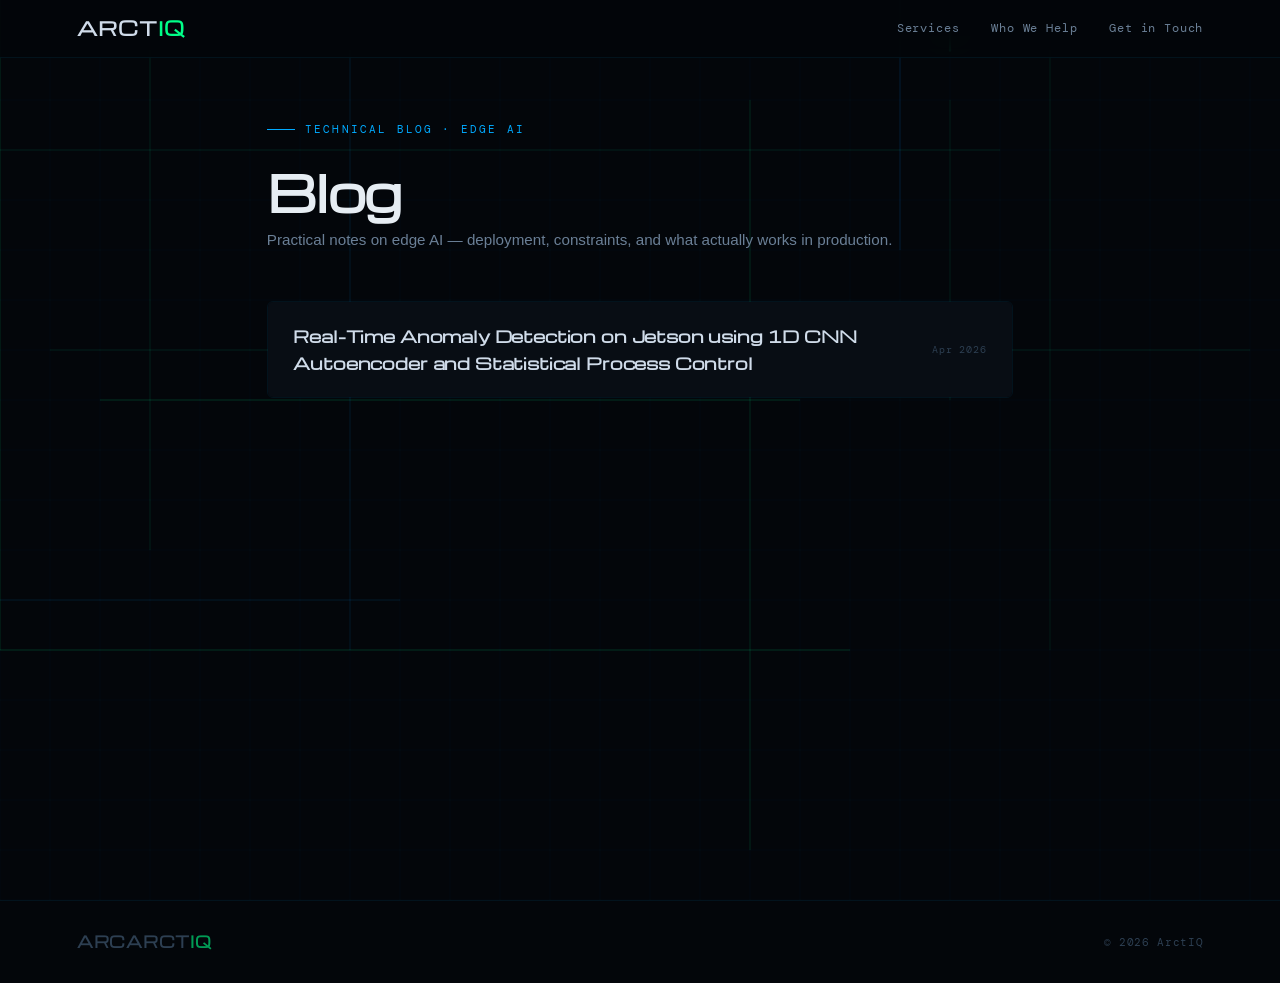
==== commit 5d2b0abf: "fix css" ====
--- a/blog.html
+++ b/blog.html
@@ -45,7 +45,7 @@
 </div>
 
 <footer>
-  <div class="footer-logo">ARCT<em>IQ</em></div>
+  <div class="footer-logo">ARCARCT<em>IQ</em></div>
   <div class="footer-copy">© 2026 ArctIQ</div>
 </footer>
 <script>
--- a/style.css
+++ b/style.css
@@ -1,209 +1,698 @@
-/* ───────── RESET ───────── */
-*, *::before, *::after {
-box-sizing: border-box;
-margin: 0;
-padding: 0;
-}
-
-/* ───────── VARIABLES ───────── */
+*, *::before, *::after { box-sizing: border-box; margin: 0; padding: 0; }
+
 :root {
---bg:      #03060a;
---bg2:     #080d14;
---surface: #0c1420;
---border:  rgba(0,180,255,0.08);
-
---green:   #00ff88;
---blue:    #00aaff;
-
---text:    #d0dcea;
---text2:   #7f93a8;
---text3:   #2d3f52;
-
---display: 'Michroma', sans-serif;
---sans: 'DM Sans', sans-serif;
---mono: monospace;
-}
-
-/* ───────── BASE ───────── */
+  --bg:      #03060a;
+  --bg2:     #080d14;
+  --surface: #0c1420;
+  --surface2:#101b2a;
+  --border:  rgba(0,180,255,0.08);
+  --border2: rgba(0,180,255,0.16);
+  --green:   #00ff88;
+  --green2:  #00cc6a;
+  --blue:    #00aaff;
+  --blue2:   #0077cc;
+  --text:    #d0dcea;
+  --text2:   #6a7f96;
+  --text3:   #2d3f52;
+  --mono: 'DM Mono', monospace;
+  --sans: 'Inter', sans-serif;
+  --display: 'Michroma', sans-serif;
+}
+
 html { scroll-behavior: smooth; }
 
 body {
-background: var(--bg);
-color: var(--text);
-font-family: var(--sans);
-font-size: 16px;
-line-height: 1.7;
-}
-
-/* ───────── TYPOGRAPHY ───────── */
+  background: var(--bg);
+  color: var(--text);
+  font-family: var(--sans);
+  font-size: 16px;
+  line-height: 1.7;
+  overflow-x: hidden;
+}
+body {
+  font-family: 'DM Sans', sans-serif;
+  line-height: 1.7;
+  color: rgba(255,255,255,0.8);
+}
 h1, h2, h3 {
-font-family: var(--display);
-letter-spacing: 0.02em;
-color: #e6edf3;
-}
-
-p {
-color: rgba(255,255,255,0.8);
-}
-
-/* ───────── CANVAS ───────── */
+  font-family: 'Michroma', sans-serif;
+  letter-spacing: 0.02em;
+  color: #e6edf3;
+}
+.blog-page h1 {
+  font-size: clamp(42px, 6vw, 72px);
+  line-height: 1.05;
+  max-width: 800px;
+  margin-bottom: 1.5rem;
+}
+.blog-page {
+  max-width: 780px;
+  margin: 0 auto;
+  padding: 120px 20px;
+}
+.blog-page h2 {
+  margin-top: 3.5rem;
+  margin-bottom: 1rem;
+  font-size: 28px;
+}
+
 #circuit {
-position: fixed;
-inset: 0;
-z-index: 0;
-pointer-events: none;
-filter: brightness(1.2);
-}
-
-/* ───────── LAYOUT FIX (IMPORTANT) ───────── */
-nav, .blog-page, footer {
-position: relative;
-z-index: 2;
-}
-
-/* ───────── NAV ───────── */
+  position: fixed;
+  inset: 0;
+  z-index: 0;
+  pointer-events: none;
+  filter: brightness(1.2);
+}
+
+body::before {
+  background: radial-gradient(
+    ellipse at 30% 40%,
+    rgba(0,20,40,0.35) 0%,
+    rgba(3,6,10,0.7) 70%
+  );
+}
+pre {
+  background: rgba(255,255,255,0.04);
+  border: 1px solid rgba(255,255,255,0.08);
+  padding: 14px 16px;
+  border-radius: 8px;
+  font-family: 'DM Sans', monospace;
+  font-size: 14px;
+  overflow-x: auto;
+}
+.blog-page img {
+  width: 100%;
+  max-width: 700px;
+  display: block;
+  margin: 24px 0;
+  border-radius: 10px;
+}
+
+/* Everything above overlay */
+nav, .page, .band, .contact-wrap, footer, .blog-page { position: relative; z-index: 2; }
+
+/* ── NAV ── */
 nav {
-position: fixed;
-top: 0; left: 0; right: 0;
-height: 58px;
-padding: 0 6%;
-display: flex;
-align-items: center;
-justify-content: space-between;
-
-background: rgba(3,6,10,0.9);
-backdrop-filter: blur(16px);
-border-bottom: 1px solid var(--border);
+  position: fixed;
+  top: 0; left: 0; right: 0;
+  z-index: 100;
+  display: flex;
+  align-items: center;
+  justify-content: space-between;
+  padding: 0 6%;
+  height: 58px;
+  background: rgba(3,6,10,0.88);
+  backdrop-filter: blur(20px);
+  -webkit-backdrop-filter: blur(20px);
+  border-bottom: 1px solid var(--border);
 }
 
 .logo {
-font-family: var(--display);
-font-size: 1.1rem;
-color: var(--text);
-text-decoration: none;
-}
-
+  font-family: var(--display);
+  font-weight: 800;
+  font-size: 1.2rem;
+  letter-spacing: 0.05em;
+  color: var(--text);
+  text-decoration: none;
+}
 .logo em { color: var(--green); font-style: normal; }
 
 .nav-right {
-display: flex;
-gap: 2rem;
+  display: flex;
+  align-items: center;
+  gap: 2rem;
 }
 
 .nav-right a {
-font-size: 0.75rem;
-color: var(--text2);
-text-decoration: none;
-}
-
+  font-family: var(--mono);
+  font-size: 0.73rem;
+  letter-spacing: 0.07em;
+  color: var(--text2);
+  text-decoration: none;
+  transition: color 0.2s;
+}
 .nav-right a:hover { color: var(--green); }
 
-/* ───────── BLOG PAGE ───────── */
+.nav-cta {
+  padding: 6px 16px;
+  border: 1px solid var(--green);
+  color: var(--green) !important;
+  border-radius: 3px;
+  transition: all 0.2s !important;
+}
+.nav-cta:hover { background: var(--green); color: #000 !important; }
+
+/* ── PAGE WRAPPER ── */
+.page {
+  max-width: 1200px;
+  margin: 0 auto;
+  padding: 0 6%;
+}
+
+/* ── HERO ── */
+.hero {
+  min-height: 100vh;
+  display: flex;
+  flex-direction: column;
+  justify-content: center;
+  padding-top: 100px;
+  padding-bottom: 80px;
+}
+
+.eyebrow {
+  font-family: var(--mono);
+  font-size: 0.68rem;
+  letter-spacing: 0.2em;
+  text-transform: uppercase;
+  color: var(--blue);
+  margin-bottom: 1.8rem;
+  display: flex;
+  align-items: center;
+  gap: 10px;
+}
+.eyebrow::before {
+  content: '';
+  width: 28px; height: 1px;
+  background: var(--blue);
+  display: block; flex-shrink: 0;
+}
+
+h1 {
+  font-family: var(--display);
+  font-size: clamp(2.8rem, 6.5vw, 5.6rem);
+  font-weight: 800;
+  line-height: 1.02;
+  letter-spacing: -0.03em;
+  margin-bottom: 2rem;
+}
+
+.line-dim    { color: var(--text3); }
+.line-green  { color: var(--green); }
+.line-blue   { color: var(--blue); }
+
+.hero-body {
+  font-size: 1.02rem;
+  color: var(--text2);
+  max-width: 500px;
+  line-height: 1.85;
+  font-weight: 300;
+  margin-bottom: 2.8rem;
+}
+.hero-body strong { color: var(--text); font-weight: 400; }
+
+.btn-row {
+  display: flex;
+  gap: 1rem;
+  flex-wrap: wrap;
+  align-items: center;
+  margin-bottom: 3.5rem;
+}
+
+.btn-fill {
+  font-family: var(--mono);
+  font-size: 0.76rem;
+  letter-spacing: 0.06em;
+  padding: 12px 26px;
+  background: var(--green);
+  color: #000;
+  border: none;
+  border-radius: 3px;
+  text-decoration: none;
+  font-weight: 500;
+  transition: all 0.2s;
+  cursor: pointer;
+  display: inline-block;
+}
+.btn-fill:hover { background: var(--green2); transform: translateY(-1px); }
+
+.btn-ghost {
+  font-family: var(--mono);
+  font-size: 0.76rem;
+  letter-spacing: 0.06em;
+  padding: 12px 26px;
+  background: transparent;
+  color: var(--text2);
+  border: 1px solid var(--border2);
+  border-radius: 3px;
+  text-decoration: none;
+  transition: all 0.2s;
+  display: inline-block;
+}
+.btn-ghost:hover { color: var(--blue); border-color: var(--blue); }
+
+/* Tags */
+.hero-tags { display: flex; gap: 0.5rem; flex-wrap: wrap; }
+
+.tag {
+  font-family: var(--mono);
+  font-size: 0.66rem;
+  letter-spacing: 0.08em;
+  color: var(--text3);
+  border: 1px solid rgba(0,180,255,0.1);
+  border-radius: 2px;
+  padding: 4px 10px;
+}
+
+/* ── BAND ── */
+.band {
+  background: rgba(8,13,20,0.9);
+  border-top: 1px solid var(--border);
+  border-bottom: 1px solid var(--border);
+  padding: 60px 6%;
+  backdrop-filter: blur(8px);
+}
+
+.band-inner {
+  max-width: 900px;
+  margin: 0 auto;
+  display: grid;
+  grid-template-columns: repeat(3, 1fr);
+}
+
+.band-item {
+  padding: 0 2.2rem 0 0;
+  border-right: 1px solid var(--border);
+  margin-right: 2.2rem;
+}
+.band-item:last-child { border-right: none; margin-right: 0; padding-right: 0; }
+
+.band-num {
+  font-family: var(--display);
+  font-size: 2.5rem;
+  font-weight: 800;
+  line-height: 1;
+  margin-bottom: 0.5rem;
+  letter-spacing: -0.03em;
+}
+.band-num.g { color: var(--green); }
+.band-num.b { color: var(--blue); }
+
+.band-label {
+  font-size: 0.86rem;
+  color: var(--text2);
+  font-weight: 300;
+  line-height: 1.6;
+}
+
+/* ── SECTIONS ── */
+.section {
+  padding: 96px 0;
+}
+
+.section-tag {
+  font-family: var(--mono);
+  font-size: 0.68rem;
+  letter-spacing: 0.18em;
+  text-transform: uppercase;
+  color: var(--blue);
+  margin-bottom: 1rem;
+  display: flex;
+  align-items: center;
+  gap: 10px;
+}
+.section-tag::before {
+  content: '';
+  width: 20px; height: 1px;
+  background: var(--blue);
+  display: block;
+}
+
+h2 {
+  font-family: var(--display);
+  font-size: clamp(1.7rem, 3.2vw, 2.7rem);
+  font-weight: 700;
+  letter-spacing: -0.025em;
+  line-height: 1.1;
+  margin-bottom: 0.9rem;
+}
+
+.section-sub {
+  font-size: 0.97rem;
+  color: var(--text2);
+  font-weight: 300;
+  max-width: 460px;
+  line-height: 1.8;
+  margin-bottom: 3rem;
+}
+
+/* ── CARD GRID ── */
+.card-grid {
+  display: grid;
+  grid-template-columns: 1fr 1fr;
+  gap: 1px;
+  background: var(--border);
+  border: 1px solid var(--border);
+  border-radius: 6px;
+  overflow: hidden;
+}
+
+.card {
+  background: var(--bg2);
+  padding: 1.7rem;
+  transition: background 0.2s;
+  position: relative;
+  overflow: hidden;
+}
+.card::after {
+  content: '';
+  position: absolute;
+  inset: 0;
+  border-left: 2px solid var(--green);
+  opacity: 0;
+  transition: opacity 0.2s;
+  pointer-events: none;
+}
+.card:hover { background: var(--surface); }
+.card:hover::after { opacity: 1; }
+
+.card-icon {
+  font-family: var(--mono);
+  font-size: 0.63rem;
+  letter-spacing: 0.12em;
+  color: var(--green);
+  text-transform: uppercase;
+  margin-bottom: 0.9rem;
+  opacity: 0.75;
+}
+
+.card h3 {
+  font-family: var(--display);
+  font-size: 1.02rem;
+  font-weight: 700;
+  letter-spacing: -0.01em;
+  margin-bottom: 0.55rem;
+  color: var(--text);
+}
+
+.card p {
+  font-size: 0.88rem;
+  color: var(--text2);
+  line-height: 1.75;
+  font-weight: 300;
+}
+
+/* ── WHO GRID ── */
+.who-grid {
+  display: grid;
+  grid-template-columns: 1fr 1fr;
+  gap: 1rem;
+}
+
+.who-card {
+  background: var(--surface);
+  border: 1px solid var(--border);
+  border-radius: 5px;
+  padding: 1.5rem;
+  position: relative;
+  overflow: hidden;
+  transition: border-color 0.25s;
+}
+.who-card:hover { border-color: rgba(0,180,255,0.25); }
+
+.who-card::before {
+  content: '';
+  position: absolute;
+  top: 0; left: 0;
+  width: 2px; height: 100%;
+  background: linear-gradient(to bottom, var(--blue), var(--green));
+  opacity: 0;
+  transition: opacity 0.25s;
+}
+.who-card:hover::before { opacity: 1; }
+
+.who-label {
+  font-family: var(--mono);
+  font-size: 0.65rem;
+  letter-spacing: 0.14em;
+  text-transform: uppercase;
+  color: var(--blue);
+  margin-bottom: 0.5rem;
+}
+
+.who-card h3 {
+  font-family: var(--display);
+  font-size: 0.98rem;
+  font-weight: 700;
+  margin-bottom: 0.45rem;
+  color: var(--text);
+}
+
+.who-card p {
+  font-size: 0.86rem;
+  color: var(--text2);
+  line-height: 1.7;
+  font-weight: 300;
+}
+
+/* ── PROCESS ── */
+.process-list {
+  border: 1px solid var(--border);
+  border-radius: 6px;
+  overflow: hidden;
+}
+
+.process-item {
+  display: grid;
+  grid-template-columns: 52px 1fr;
+  border-bottom: 1px solid var(--border);
+  background: var(--bg2);
+  transition: background 0.2s;
+}
+.process-item:last-child { border-bottom: none; }
+.process-item:hover { background: var(--surface); }
+
+.process-num {
+  display: flex;
+  align-items: flex-start;
+  justify-content: center;
+  padding: 1.5rem 0;
+  font-family: var(--mono);
+  font-size: 0.68rem;
+  color: var(--text3);
+  border-right: 1px solid var(--border);
+  letter-spacing: 0.05em;
+}
+
+.process-body { padding: 1.5rem 1.7rem; }
+
+.process-body h3 {
+  font-family: var(--display);
+  font-size: 0.98rem;
+  font-weight: 700;
+  margin-bottom: 0.35rem;
+  color: var(--text);
+}
+
+.process-body p {
+  font-size: 0.86rem;
+  color: var(--text2);
+  font-weight: 300;
+  line-height: 1.7;
+}
+
+/* ── CONTACT BAND ── */
+.contact-wrap {
+  background: rgba(8,13,20,0.92);
+  border-top: 1px solid var(--border);
+  border-bottom: 1px solid var(--border);
+  padding: 96px 6%;
+  backdrop-filter: blur(10px);
+}
+
+.contact-inner {
+  max-width: 900px;
+  margin: 0 auto;
+  display: grid;
+  grid-template-columns: 1fr 1fr;
+  gap: 5rem;
+  align-items: start;
+}
+
+.contact-left p {
+  font-size: 0.93rem;
+  color: var(--text2);
+  font-weight: 300;
+  line-height: 1.8;
+  margin-bottom: 2rem;
+  margin-top: 0.8rem;
+}
+
+.contact-detail { display: flex; flex-direction: column; gap: 0.75rem; }
+
+.contact-row {
+  display: flex;
+  align-items: center;
+  gap: 0.8rem;
+  font-size: 0.86rem;
+}
+
+.contact-row-label {
+  font-family: var(--mono);
+  font-size: 0.63rem;
+  letter-spacing: 0.1em;
+  text-transform: uppercase;
+  color: var(--text3);
+  min-width: 60px;
+}
+
+.contact-row-val { color: var(--text2); }
+.contact-row-val a { color: var(--green); text-decoration: none; }
+.contact-row-val a:hover { text-decoration: underline; }
+
+/* Form */
+.form { display: flex; flex-direction: column; gap: 0.9rem; }
+.form-field { display: flex; flex-direction: column; gap: 5px; }
+
+.form-field label {
+  font-family: var(--mono);
+  font-size: 0.65rem;
+  letter-spacing: 0.1em;
+  text-transform: uppercase;
+  color: var(--text3);
+}
+
+.form-field input,
+.form-field textarea,
+.form-field select {
+  background: rgba(3,6,10,0.8);
+  border: 1px solid var(--border2);
+  border-radius: 3px;
+  padding: 9px 13px;
+  color: var(--text);
+  font-family: var(--sans);
+  font-size: 0.88rem;
+  font-weight: 300;
+  outline: none;
+  transition: border-color 0.2s;
+}
+
+.form-field input:focus,
+.form-field textarea:focus,
+.form-field select:focus { border-color: var(--green); }
+
+.form-field textarea { resize: vertical; min-height: 100px; }
+.form-field select { cursor: pointer; }
+.form-field select option { background: var(--surface2); }
+
+/* ── FOOTER ── */
+footer {
+  padding: 28px 6%;
+  display: flex;
+  align-items: center;
+  justify-content: space-between;
+  border-top: 1px solid var(--border);
+}
+
+.footer-logo {
+  font-family: var(--display);
+  font-weight: 800;
+  font-size: 0.95rem;
+  letter-spacing: 0.05em;
+  color: var(--text3);
+}
+.footer-logo em { color: var(--green); font-style: normal; opacity: 0.6; }
+
+.footer-copy {
+  font-family: var(--mono);
+  font-size: 0.68rem;
+  color: var(--text3);
+  letter-spacing: 0.06em;
+}
+
+/* ── BLOG PAGE ── */
 .blog-page {
-max-width: 760px;
-margin: 0 auto;
-padding: 140px 20px 100px;
-}
-
-/* ───────── HERO TITLE ───────── */
+  max-width: 900px;
+  margin: 0 auto;
+  padding: 0 6%;
+  padding-top: 120px;
+  padding-bottom: 80px;
+  min-height: 100vh;
+}
+
 .blog-page h1 {
-  font-size: clamp(28px, 3.5vw, 40px);
-  line-height: 1.15;
-  margin-bottom: 1.2rem;
-  max-width: 720px;
-}
-
-/* ───────── INTRO ───────── */
+  font-family: var(--display);
+  font-size: clamp(2rem, 4vw, 3rem);
+  font-weight: 800;
+  letter-spacing: -0.03em;
+  margin-bottom: 0.6rem;
+}
+
 .blog-intro {
-font-size: 17px;
-max-width: 600px;
-margin-bottom: 3rem;
-color: var(--text2);
-}
-
-/* ───────── SECTION SPACING ───────── */
-.blog-page h2 {
-font-size: 28px;
-margin-top: 4rem;
-margin-bottom: 1.2rem;
-
-border-top: 1px solid rgba(255,255,255,0.06);
-padding-top: 2.5rem;
-}
-
-.blog-page p {
-margin-bottom: 1.4rem;
-}
-
-/* ───────── LISTS ───────── */
-.blog-page ul {
-margin: 1.2rem 0 1.8rem;
-padding-left: 1.2rem;
-}
-
-.blog-page li {
-margin-bottom: 0.5rem;
-}
-
-/* ───────── CODE BLOCK ───────── */
-pre {
-margin: 1.6rem 0 2rem;
-padding: 14px 16px;
-
-background: rgba(255,255,255,0.04);
-border: 1px solid rgba(255,255,255,0.08);
-border-radius: 8px;
-
-font-size: 14px;
-overflow-x: auto;
-}
-
-/* ───────── IMAGE ───────── */
-.blog-page img {
-width: 100%;
-max-width: 680px;
-display: block;
-margin: 2rem auto;
-border-radius: 10px;
-}
-
-/* ───────── EYEBROW ───────── */
-.eyebrow {
-font-size: 0.7rem;
-letter-spacing: 0.18em;
-color: var(--blue);
-margin-bottom: 1rem;
-}
-
-/* ───────── FOOTER ───────── */
-footer {
-padding: 30px 6%;
-border-top: 1px solid var(--border);
-display: flex;
-justify-content: space-between;
-}
-
-.footer-logo {
-font-family: var(--display);
-font-size: 0.9rem;
-}
-
-.footer-copy {
-font-size: 0.7rem;
-color: var(--text3);
-}
-
-/* ───────── RESPONSIVE ───────── */
+  font-size: 0.95rem;
+  color: var(--text2);
+  font-weight: 300;
+  margin-bottom: 3rem;
+}
+
+.blog-list { list-style: none; border: 1px solid var(--border); border-radius: 6px; overflow: hidden; }
+
+.blog-list li {
+  border-bottom: 1px solid var(--border);
+  background: var(--bg2);
+  transition: background 0.2s;
+}
+.blog-list li:last-child { border-bottom: none; }
+.blog-list li:hover { background: var(--surface); }
+
+.blog-list a {
+  display: flex;
+  align-items: center;
+  justify-content: space-between;
+  padding: 1.3rem 1.6rem;
+  text-decoration: none;
+  color: var(--text);
+}
+
+.blog-list a:hover .blog-title { color: var(--green); }
+
+.blog-title {
+  font-family: var(--display);
+  font-size: 0.98rem;
+  font-weight: 600;
+  letter-spacing: -0.01em;
+  transition: color 0.2s;
+}
+
+.blog-meta {
+  font-family: var(--mono);
+  font-size: 0.65rem;
+  color: var(--text3);
+  letter-spacing: 0.08em;
+  white-space: nowrap;
+  margin-left: 1rem;
+}
+
+.blog-arrow {
+  font-size: 0.8rem;
+  color: var(--text3);
+  transition: color 0.2s, transform 0.2s;
+  margin-left: 1rem;
+}
+.blog-list li:hover .blog-arrow { color: var(--green); transform: translateX(3px); }
+
+/* ── ANIMATIONS ── */
+@keyframes fadeUp {
+  from { opacity: 0; transform: translateY(20px); }
+  to   { opacity: 1; transform: translateY(0); }
+}
+
+.hero > * {
+  opacity: 0;
+  animation: fadeUp 0.65s ease forwards;
+}
+.hero > *:nth-child(1) { animation-delay: 0.12s; }
+.hero > *:nth-child(2) { animation-delay: 0.24s; }
+.hero > *:nth-child(3) { animation-delay: 0.36s; }
+.hero > *:nth-child(4) { animation-delay: 0.48s; }
+.hero > *:nth-child(5) { animation-delay: 0.58s; }
+
+/* ── RESPONSIVE ── */
 @media (max-width: 700px) {
-.blog-page {
-padding: 120px 16px 80px;
-}
-
-.blog-page h1 {
-font-size: 36px;
-}
-
-.blog-page h2 {
-font-size: 24px;
-}
-}
+  .band-inner { grid-template-columns: 1fr; gap: 2rem; }
+  .band-item { border-right: none; border-bottom: 1px solid var(--border); padding: 0 0 1.5rem; margin: 0; }
+  .band-item:last-child { border-bottom: none; padding: 0; }
+  .card-grid, .who-grid { grid-template-columns: 1fr; }
+  .contact-inner { grid-template-columns: 1fr; gap: 2.5rem; }
+  .nav-right .nav-cta { display: none; }
+  footer { flex-direction: column; gap: 0.5rem; text-align: center; }
+}
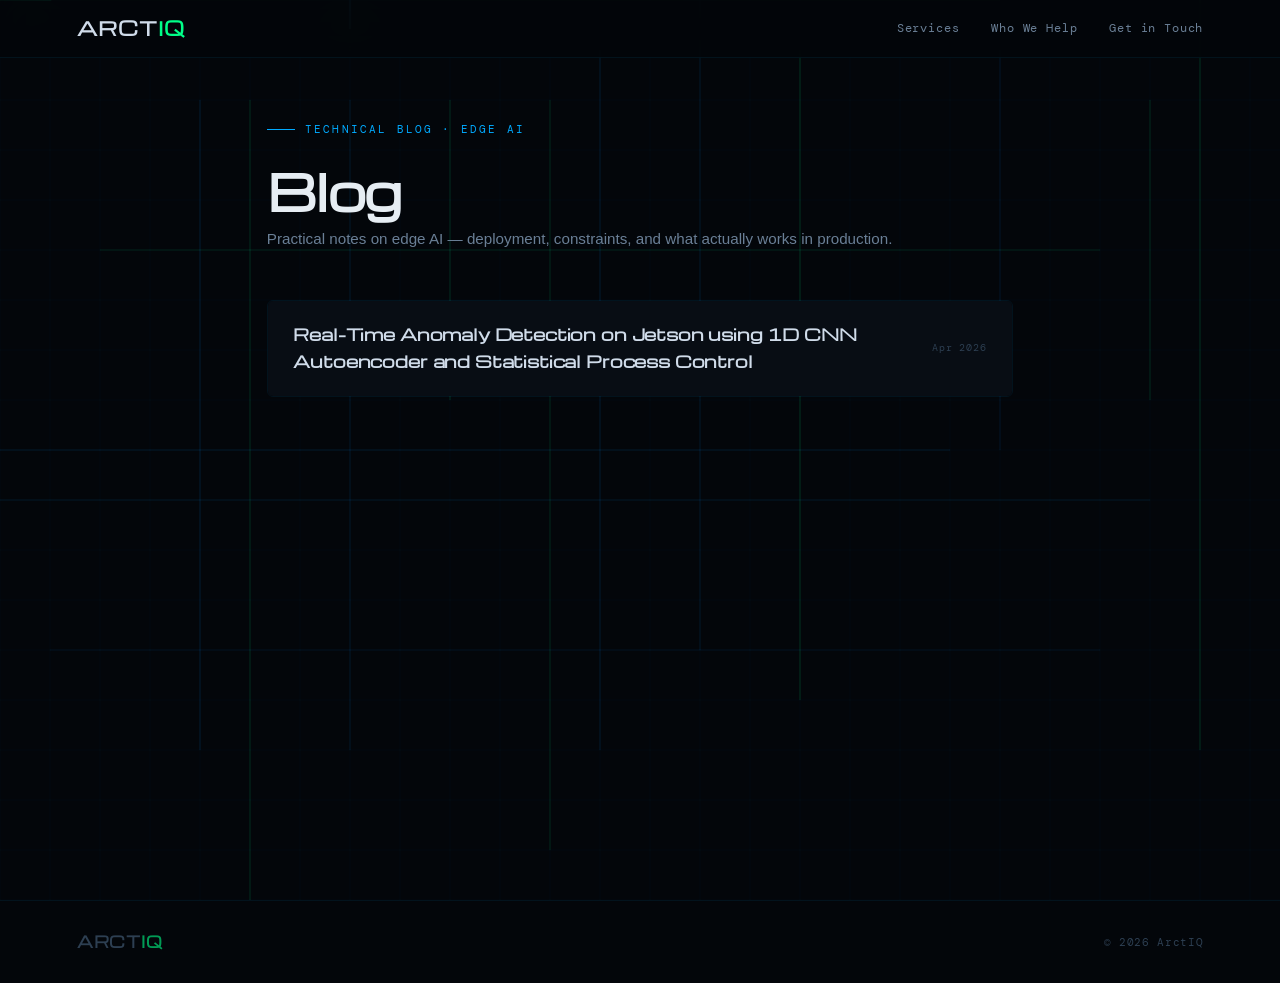
==== commit 28da85b7: "fix css" ====
--- a/blog.html
+++ b/blog.html
@@ -45,7 +45,7 @@
 </div>
 
 <footer>
-  <div class="footer-logo">ARCARCT<em>IQ</em></div>
+  <div class="footer-logo">ARCT<em>IQ</em></div>
   <div class="footer-copy">© 2026 ArctIQ</div>
 </footer>
 <script>
--- a/style.css
+++ b/style.css
@@ -23,32 +23,16 @@
 
 body {
   background: var(--bg);
-  color: var(--text);
-  font-family: var(--sans);
+  color: rgba(255,255,255,0.8);
+  font-family: 'DM Sans', sans-serif;
   font-size: 16px;
   line-height: 1.7;
   overflow-x: hidden;
-}
-body {
-  font-family: 'DM Sans', sans-serif;
-  line-height: 1.7;
-  color: rgba(255,255,255,0.8);
 }
 h1, h2, h3 {
   font-family: 'Michroma', sans-serif;
   letter-spacing: 0.02em;
   color: #e6edf3;
-}
-.blog-page h1 {
-  font-size: clamp(42px, 6vw, 72px);
-  line-height: 1.05;
-  max-width: 800px;
-  margin-bottom: 1.5rem;
-}
-.blog-page {
-  max-width: 780px;
-  margin: 0 auto;
-  padding: 120px 20px;
 }
 .blog-page h2 {
   margin-top: 3.5rem;
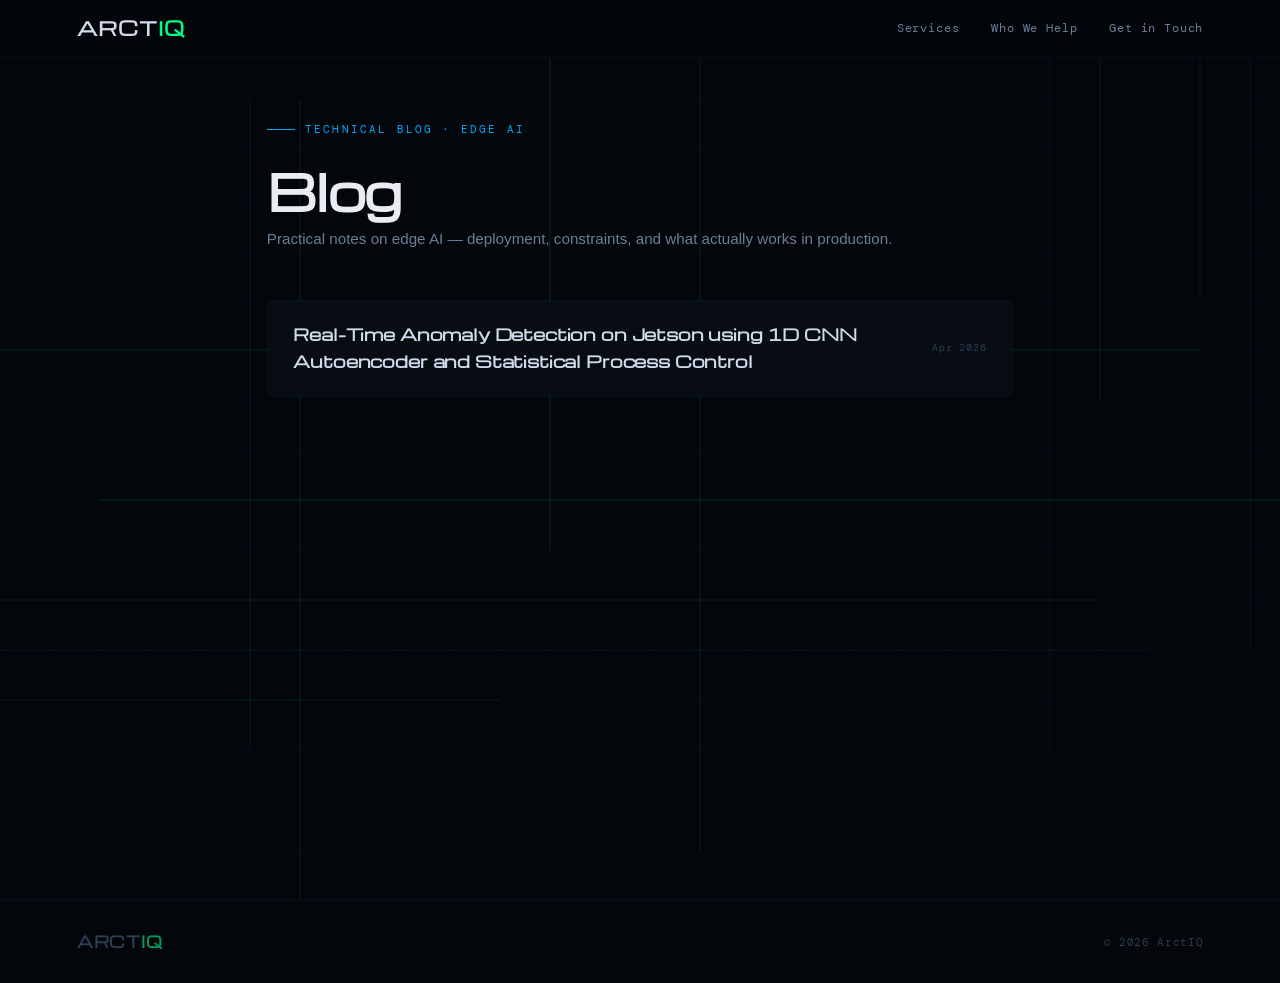
==== commit 71374ce8: "added favicon" ====
--- a/blog.html
+++ b/blog.html
@@ -3,6 +3,7 @@
 <head>
 <meta charset="UTF-8">
 <meta name="viewport" content="width=device-width, initial-scale=1.0">
+<link rel="icon" type="image/png" href="favicon.png">
 
 <title>ArctIQ — Blog</title>
 
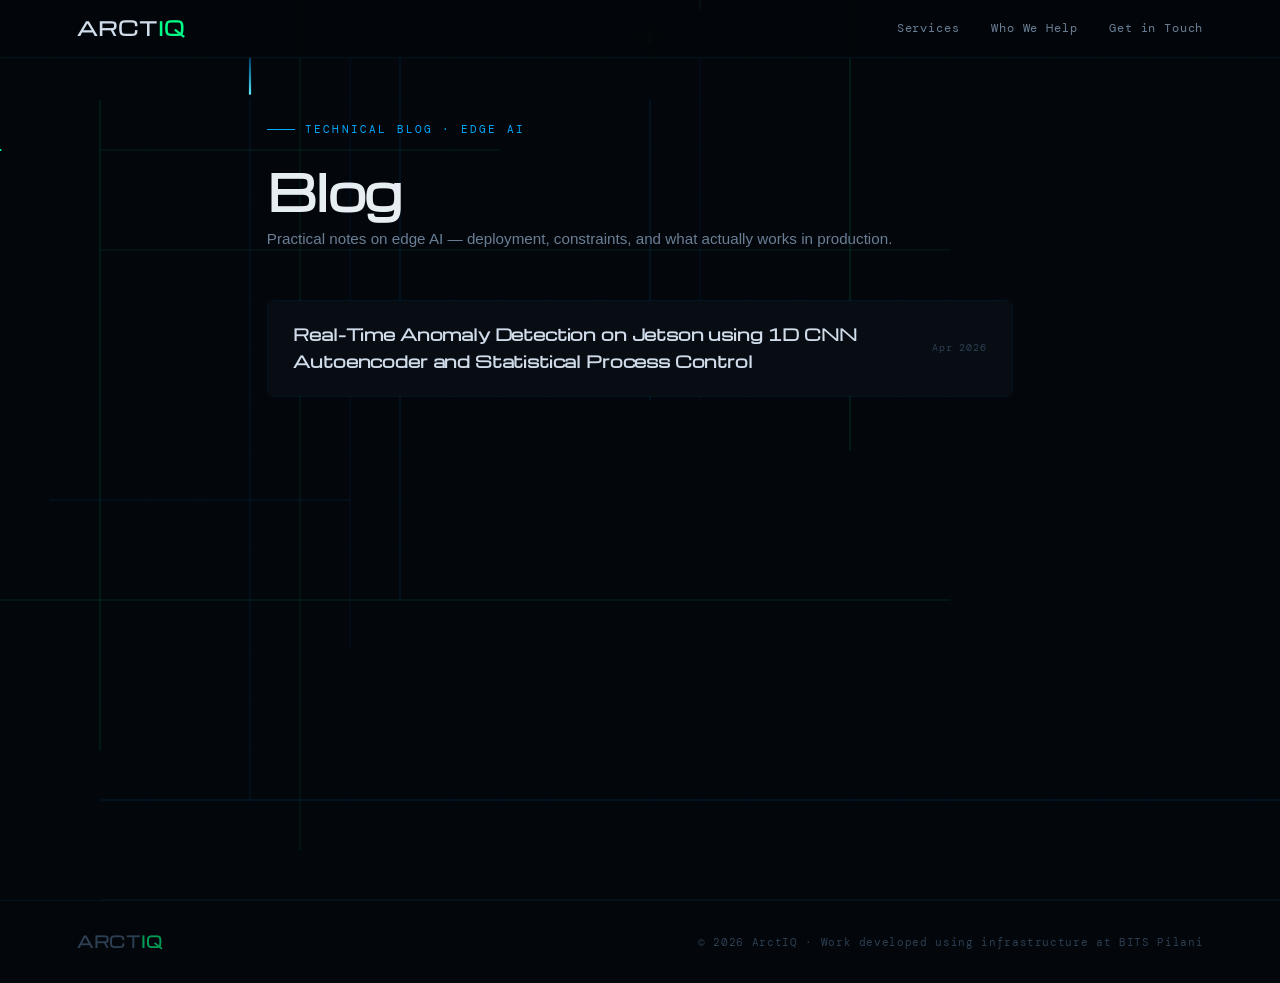
==== commit 18a26c59: "add acknowledgement" ====
--- a/blog.html
+++ b/blog.html
@@ -47,7 +47,7 @@
 
 <footer>
   <div class="footer-logo">ARCT<em>IQ</em></div>
-  <div class="footer-copy">© 2026 ArctIQ</div>
+  <div class="footer-copy">© 2026 ArctIQ · Work developed using infrastructure at BITS Pilani</div>
 </footer>
 <script>
 document.querySelectorAll('a[href^="#"]').forEach(anchor => {
